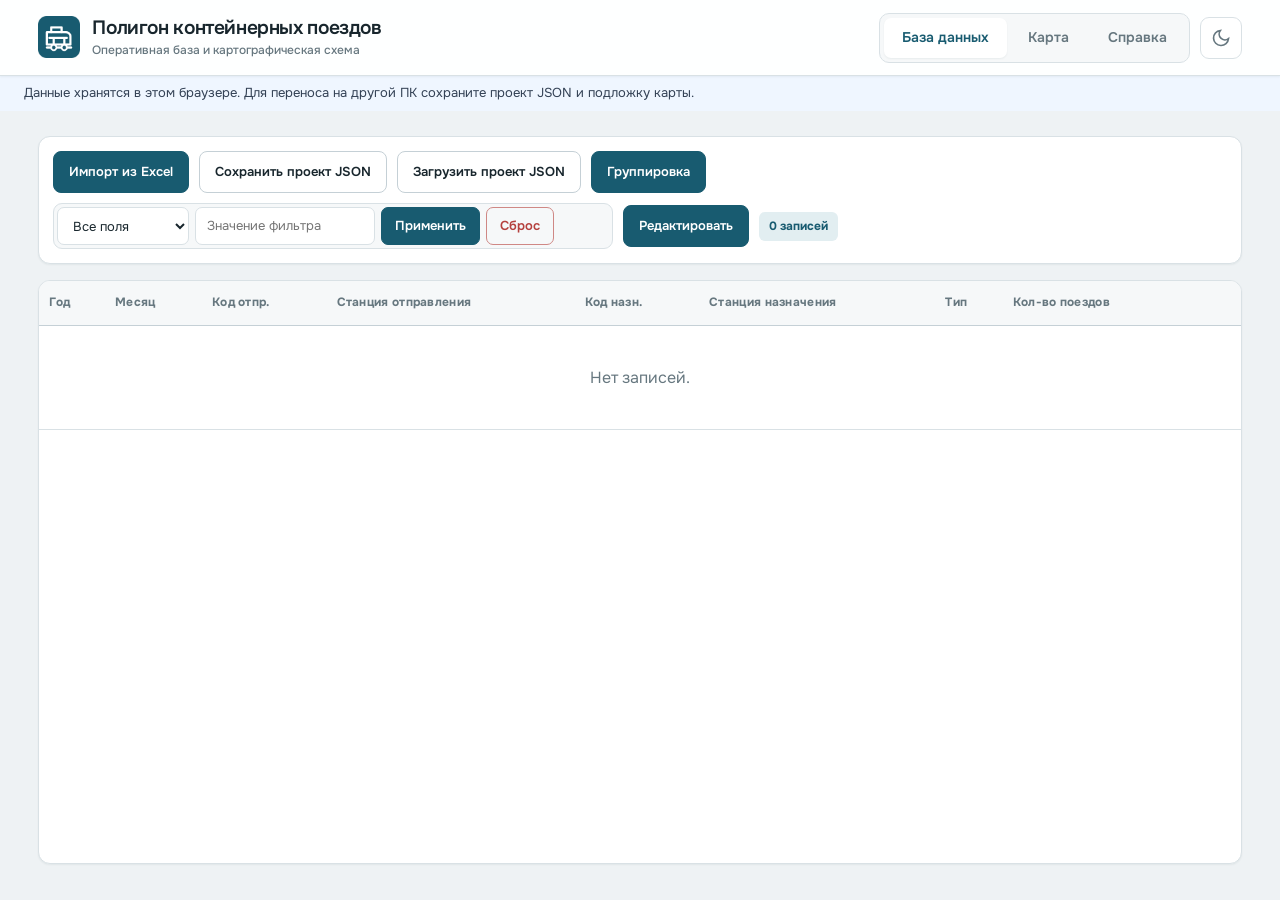
==== app.html @ db7829df "Publish web app with monthly breakdown and direct Canvas PDF tables" ====
<!DOCTYPE html>
<html lang="ru">
<head>
    <meta charset="UTF-8">
    <meta name="viewport" content="width=device-width, initial-scale=1.0">
    <title>Полигон контейнерных поездов</title>

    <!-- Favicon из папки icons -->
    <link rel="icon" type="image/png" sizes="128x128" href="icons/icon128.png">
    <link rel="icon" type="image/png" sizes="48x48" href="icons/icon48.png">
    <link rel="icon" type="image/png" sizes="16x16" href="icons/icon16.png">

    <!-- Шрифты Google -->
    <link rel="preconnect" href="https://fonts.googleapis.com">
    <link rel="preconnect" href="https://fonts.gstatic.com" crossorigin>
    <link href="https://fonts.googleapis.com/css2?family=Onest:wght@400;500;600;700&display=swap" rel="stylesheet">

    <!-- Внешние CSS -->
    <link rel="stylesheet" href="style.css">

    <!-- Локальные библиотеки -->
    <script src="libs/xlsx.full.min.js"></script>

    <script src="libs/jspdf.umd.min.js"></script>
</head>
<body>
<div class="header">
    <div class="brand">
        <img class="brand-mark" src="icons/icon128.png" alt="Логотип полигона контейнерных поездов">
        <div class="brand-copy">
            <h1>Полигон контейнерных поездов</h1>
            <span class="brand-subtitle">Оперативная база и картографическая схема</span>
        </div>
    </div>
    <div class="header-actions">
        <div class="tabs" role="tablist" aria-label="Разделы приложения">
            <button class="active" data-tab="db" role="tab">База данных</button>
            <button data-tab="map" role="tab">Карта</button>
            <button data-tab="help" role="tab">Справка</button>
        </div>
        <button class="theme-toggle" id="themeToggle" aria-label="Включить тёмную тему" title="Сменить тему">
            <svg class="theme-icon" width="20" height="20" viewBox="0 0 24 24" fill="none" stroke="currentColor" stroke-width="2" stroke-linecap="round">
                <path d="M21 12.8A9 9 0 1 1 11.2 3 7 7 0 0 0 21 12.8Z"/>
            </svg>
        </button>
    </div>
</div>
<div class="local-notice">Данные хранятся в этом браузере. Для переноса на другой ПК сохраните проект JSON и подложку карты.</div>
<div class="content">
    <div id="tab-db" class="tab-page active">
        <div class="db-toolbar">
            <button class="primary" id="importBtn">Импорт из Excel</button>
            <button id="saveJsonBtn">Сохранить проект JSON</button>
            <button id="loadJsonBtn">Загрузить проект JSON</button>
            <button id="groupToggleBtn" class="primary">Группировка</button>
            <span style="flex:1;"></span>
            <div class="filter-area">
                <select id="filterColumn">
                    <option value="all">Все поля</option>
                    <option value="year">Год</option>
                    <option value="month">Месяц</option>
                    <option value="codeFrom">Код отпр.</option>
                    <option value="stationFrom">Станция отпр.</option>
                    <option value="codeTo">Код назн.</option>
                    <option value="stationTo">Станция назн.</option>
                    <option value="type">Тип</option>
                    <option value="count">Кол-во</option>
                </select>
                <input type="text" id="filterValue" placeholder="Значение фильтра">
                <button class="filter-btn" id="applyFilterBtn">Применить</button>
                <button class="filter-btn" id="clearFilterBtn" style="background:#e53e3e;">Сброс</button>
            </div>
            <button id="editBtn" class="primary">Редактировать</button>
            <button id="saveEditBtn" class="success" style="display:none;">Сохранить</button>
            <button id="cancelEditBtn" class="danger" style="display:none;">Отменить</button>
            <span id="rowCount" style="color:#4a5568; font-weight:500; white-space:nowrap;">0 записей</span>
        </div>
        <div class="table-wrap">
            <table>
                <thead id="dbHeader">
                    <tr><th>Год</th><th>Месяц</th><th>Код отпр.</th><th>Станция отправления</th>
                    <th>Код назн.</th><th>Станция назначения</th><th>Тип</th><th>Кол-во поездов</th>
                    <th style="width:50px;" aria-label="Удаление"></th></tr>
                </thead>
                <tbody id="dbBody"></tbody>
            </table>
        </div>
    </div>
    <div id="tab-map" class="tab-page">
        <div class="map-toolbar">
            <button class="primary" id="generateTablesBtn">Сформировать таблицы</button>
            <button id="loadMapBtn">Выбрать подложку</button>
            <input type="file" id="mapFileInput" accept="image/*,.bmp" hidden>
            <span class="map-source-status" id="mapSourceStatus" title="Подложка карты">Подложка не загружена</span>
            <button id="refreshMapBtn">Обновить информацию</button>
            <button id="exportPdfBtn">Сохранить PDF</button>
            <button id="exportMapStateBtn">Сохранить проект JSON</button>
            <button id="importMapStateBtn">Загрузить проект JSON</button>
            <input type="file" id="importMapStateInput" accept=".json" hidden>
            <div class="period-group">
                <label style="font-weight:500;">Период:</label>
                <select id="periodType">
                    <option value="month">Конкретный месяц</option>
                    <option value="range">Диапазон месяцев</option>
                </select>
                <input type="number" id="periodYearFrom" value="2026" min="2000" max="2100">
                <select id="periodMonthFrom">
                    <option value="1">Янв</option><option value="2">Фев</option><option value="3">Мар</option>
                    <option value="4">Апр</option><option value="5">Май</option><option value="6">Июн</option>
                    <option value="7">Июл</option><option value="8">Авг</option><option value="9">Сен</option>
                    <option value="10">Окт</option><option value="11">Ноя</option><option value="12">Дек</option>
                </select>
                <span id="rangeSeparator" style="display:none;">—</span>
                <input type="number" id="periodYearTo" value="2026" min="2000" max="2100" style="display:none;">
                <select id="periodMonthTo" style="display:none;">
                    <option value="1">Янв</option><option value="2">Фев</option><option value="3">Мар</option>
                    <option value="4">Апр</option><option value="5">Май</option><option value="6">Июн</option>
                    <option value="7">Июл</option><option value="8">Авг</option><option value="9">Сен</option>
                    <option value="10">Окт</option><option value="11">Ноя</option><option value="12">Дек</option>
                </select>
            </div>
            <div class="scale-group">
                <label for="mapZoomRange">Масштаб карты</label>
                <input type="range" id="mapZoomRange" min="25" max="500" step="5" value="100">
                <span id="mapZoomPercent">100%</span>
            </div>
        </div>
        <div class="map-container" id="mapContainer">
            <svg id="mapSvg" viewBox="0 0 1400 1000" preserveAspectRatio="xMidYMid meet">
                <g id="mapGroup">
                    <image id="bgImage" width="1400" height="1000" />
                </g>
            </svg>
            <svg class="connector-layer" id="connectorLayer" aria-hidden="true"></svg>
            <div class="map-tables-container" id="mapTablesContainer"></div>
            <img hidden class="map-legend-image" id="mapLegendImage" src="legend.png"
                 alt="Условные обозначения карты" draggable="false">
            <div class="placement-hint" id="placementHint"></div>
            <div class="map-controls">
                <button id="mapZoomIn">＋</button>
                <button id="mapZoomOut">−</button>
                <button id="mapReset">⟲</button>
            </div>
            <div class="zoom-info" id="mapZoomInfo">Масштаб: 100%</div>
        </div>
    </div>
    <div id="tab-help" class="tab-page">
        <div class="help-page">
            <section class="help-hero">
                <h2>Справка по работе с приложением</h2>
                <p>Приложение хранит помесячные данные по участкам, рассчитывает среднесуточные размеры движения, размещает мини-таблицы на картографической подложке и экспортирует готовую схему в PDF.</p>
            </section>

            <div class="help-grid">
                <section class="help-card">
                    <h3>Быстрый порядок работы</h3>
                    <ol>
                        <li>На вкладке <strong>База данных</strong> нажмите <strong>Импорт из Excel</strong> и выберите файл.</li>
                        <li>Укажите год и месяц, к которым относятся все строки импортируемого файла.</li>
                        <li>Проверьте записи, при необходимости используйте фильтр или кнопку <strong>Редактировать</strong>.</li>
                        <li>Перейдите на вкладку <strong>Карта</strong> и нажмите <strong>Выбрать подложку</strong>.</li>
                        <li>Задайте месяц или диапазон месяцев и нажмите <strong>Сформировать таблицы</strong>.</li>
                        <li>Выберите участки и режим: полный список из 6 типов или сокращённую группировку.</li>
                        <li>Разместите точки и таблицы, затем нажмите <strong>Сохранить PDF</strong>.</li>
                    </ol>
                </section>

                <section class="help-card">
                    <h3>Что делают кнопки базы данных</h3>
                    <ul>
                        <li><strong>Импорт из Excel</strong>: добавляет строки из первого листа файла к уже имеющейся базе.</li>
                        <li><strong>Сохранить проект JSON</strong>: сохраняет базу, период, выбранные участки, номера и координаты выносок.</li>
                        <li><strong>Загрузить проект JSON</strong>: восстанавливает ранее сохранённый проект.</li>
                        <li><strong>Группировка</strong>: объединяет записи по месяцам для компактного просмотра.</li>
                        <li><strong>Редактировать</strong>: разрешает менять значения и удалять строки. Завершите работу кнопкой <strong>Сохранить</strong>.</li>
                        <li><strong>Фильтр</strong>: ищет по всем полям или по выбранной колонке. Enter также запускает поиск.</li>
                    </ul>
                    <p class="help-note">Импорт Excel добавляет данные, а не заменяет существующие. Перед повторной загрузкой того же месяца проверьте, нет ли дублей.</p>
                </section>

                <section class="help-card wide">
                    <h3>Форма таблицы Excel</h3>
                    <p>Данные читаются только с первого листа. Используются первые шесть колонок строго в порядке A–F. Заголовок разрешён и будет пропущен, если в первой строке встречаются слова «код» и «станция».</p>
                    <div class="help-table-wrap">
                        <table class="help-table">
                            <thead>
                                <tr>
                                    <th>A: Код отправления</th>
                                    <th>B: Станция отправления</th>
                                    <th>C: Код назначения</th>
                                    <th>D: Станция назначения</th>
                                    <th>E: Тип</th>
                                    <th>F: Количество</th>
                                </tr>
                            </thead>
                            <tbody>
                                <tr>
                                    <td><code>001</code></td>
                                    <td>Москва</td>
                                    <td><code>002</code></td>
                                    <td>Санкт-Петербург</td>
                                    <td>1</td>
                                    <td>25</td>
                                </tr>
                                <tr>
                                    <td><code>002</code></td>
                                    <td>Санкт-Петербург</td>
                                    <td><code>001</code></td>
                                    <td>Москва</td>
                                    <td>2</td>
                                    <td>18</td>
                                </tr>
                            </tbody>
                        </table>
                    </div>
                    <h4>Требования к значениям</h4>
                    <ul>
                        <li>Коды и названия четырёх первых колонок обязательны. Строки без этих значений пропускаются.</li>
                        <li>Коды лучше заранее задать в Excel как текст, чтобы сохранить ведущие нули, например <code>001</code>.</li>
                        <li>Тип должен быть целым числом от 1 до 6. Пустое или неверное значение будет принято как тип 1.</li>
                        <li>Количество должно быть целым числом. Пустое или неверное значение будет принято как 0.</li>
                        <li>Год и месяц в Excel не требуются: они задаются в отдельном окне после выбора файла и применяются ко всем импортируемым строкам.</li>
                    </ul>
                </section>

                <section class="help-card">
                    <h3>Размещение объектов на карте</h3>
                    <ul>
                        <li><strong>Обычная выноска</strong>: создаётся небольшая точка без номера, таблица без названия и пунктирная линия между ними.</li>
                        <li><strong>Удалённая выноска</strong>: точка и мини-таблица содержат только одинаковый номер. После создания точки щёлкните в месте таблицы и выберите нужный участок из списка.</li>
                        <li>Точку и таблицу можно перетаскивать мышью. Колесо мыши и кнопки справа изменяют масштаб.</li>
                        <li><strong>Обновить информацию</strong> пересчитывает таблицы после изменения периода или базы.</li>
                    </ul>
                    <p class="help-note">При экспорте таблицы автоматически раздвигаются, если их прямоугольники пересекаются. Координаты сохранённого проекта при этом не меняются.</p>
                </section>

                <section class="help-card">
                    <h3>Подложка, легенда и PDF</h3>
                    <ul>
                        <li>Подложка выбирается отдельно как графический файл. Она не включается в JSON проекта.</li>
                        <li>Файл условных обозначений должен называться <code>legend.png</code> и лежать в одной папке с <code>app.html</code>.</li>
                        <li>Если легенда отсутствует или повреждена, PDF сформируется без неё.</li>
                        <li>Во время экспорта показывается заставка с ориентировочным временем и счётчиком ожидания.</li>
                        <li>Скорость зависит от размеров подложки, числа мини-таблиц и мощности компьютера. Не закрывайте страницу до начала скачивания.</li>
                    </ul>
                </section>

                <section class="help-card wide">
                    <h3>Рекомендуемое сохранение проекта</h3>
                    <p>После размещения выносок сохраните проект JSON. Для полного восстановления рабочего места храните рядом <code>app.html</code>, JSON проекта и выбранную картографическую подложку. JSON содержит данные и координаты, но не содержит изображение подложки.</p>
                </section>
            </div>
        </div>
    </div>
</div>

<div class="export-overlay" id="exportOverlay" role="dialog" aria-modal="true" aria-labelledby="exportOverlayTitle" aria-describedby="exportOverlayDescription">
    <div class="export-progress-card">
        <div class="export-spinner" aria-hidden="true"></div>
        <h2 id="exportOverlayTitle">Формируется карта в PDF</h2>
        <p id="exportOverlayDescription">Подготавливаем подложку, разводим мини-таблицы и собираем итоговый файл. Не закрывайте страницу.</p>
        <div class="export-time">
            <span id="exportEstimate">Подготовка…</span>
            <span id="exportElapsed" aria-live="polite">Прошло: 0 сек.</span>
        </div>
    </div>
</div>
<!-- Модалки -->
<div class="modal-overlay" id="periodModal">
    <div class="modal">
        <h2>Укажите период</h2>
        <label>Год</label>
        <input type="number" id="modalYear" value="2026" min="2000" max="2100">
        <label>Месяц</label>
        <select id="modalMonth">
            <option value="1">Январь</option><option value="2">Февраль</option><option value="3">Март</option>
            <option value="4">Апрель</option><option value="5">Май</option><option value="6">Июнь</option>
            <option value="7">Июль</option><option value="8">Август</option><option value="9">Сентябрь</option>
            <option value="10">Октябрь</option><option value="11">Ноябрь</option><option value="12">Декабрь</option>
        </select>
        <div class="modal-actions">
            <button class="cancel" id="modalCancel">Отмена</button>
            <button class="confirm" id="modalConfirm">Импортировать</button>
        </div>
    </div>
</div>
<div class="modal-overlay" id="selectSegmentsModal">
    <div class="modal">
        <h2>Выберите перегоны для отображения</h2>
        <div class="search-box">
            <input type="text" id="segmentSearch" placeholder="Поиск по названию" autofocus>
        </div>
        <div class="modal-body" id="segmentsList"></div>
        <div class="select-all">
            <label><input type="checkbox" id="selectAllSegments" checked> Выбрать все</label>
        </div>
        <div class="modal-actions">
            <button class="cancel" id="segmentsCancel">Отмена</button>
            <button class="confirm" id="segmentsConfirm">Сформировать</button>
        </div>
    </div>
</div>
<div class="modal-overlay" id="placeTableModal">
    <div class="modal" style="max-width:400px;">
        <h2>Выберите точку для размещения таблицы</h2>
        <div class="modal-body" id="placeTableList"></div>
        <div class="modal-actions">
            <button class="cancel" id="placeTableCancel">Отмена</button>
            <button class="confirm" id="placeTableConfirm">Разместить</button>
        </div>
    </div>
</div>
<div class="modal-overlay" id="placeModeModal">
    <div class="modal" style="max-width:400px;">
        <h2>Размещение выноски</h2>
        <p style="margin-bottom:16px;">Выберите способ размещения для участка <span id="placeModeTitle" style="font-weight:bold;"></span></p>
        <div class="modal-actions" style="justify-content:center; gap:16px; border-top:none; padding-top:0;">
            <!-- Кнопки создаются динамически -->
        </div>
    </div>
</div>
<script src="app.js"></script>
</body>
</html>
---- style.css ----
/* ============================================
   ПОЛИГОН КОНТЕЙНЕРНЫХ ПОЕЗДОВ — СТИЛИ
   ============================================ */
* { margin:0; padding:0; box-sizing:border-box; }
body {
    font-family: 'Segoe UI', system-ui, -apple-system, sans-serif;
    background: #f0f4f8;
    color: #1e2a3a;
    height: 100vh;
    display: flex;
    flex-direction: column;
}
.header {
    background: #ffffff;
    padding: 16px 30px;
    box-shadow: 0 2px 8px rgba(0,0,0,0.08);
    display: flex;
    align-items: center;
    justify-content: space-between;
    flex-wrap: wrap;
    gap: 12px;
    border-bottom: 2px solid #e2e8f0;
    z-index: 10;
}
.header h1 { font-size: 22px; font-weight: 600; color: #2b6cb0; }
.header .tabs {
    display: flex; gap: 4px;
    background: #edf2f7; padding: 4px; border-radius: 30px;
}
.header .tabs button {
    border: none; background: transparent;
    padding: 8px 24px; border-radius: 30px;
    font-size: 15px; font-weight: 500; cursor: pointer;
    transition: all 0.2s; color: #4a5568;
}
.header .tabs button.active {
    background: #ffffff;
    box-shadow: 0 2px 8px rgba(0,0,0,0.06);
    color: #2b6cb0;
}
.header .tabs button:hover { background: rgba(255,255,255,0.6); }
.content {
    flex: 1; min-height: 0; overflow: hidden;
    padding: 20px 30px;
    display: flex; flex-direction: column;
}
.tab-page { display: none; flex: 1; min-height: 0; flex-direction: column; }
.tab-page.active { display: flex; }

#tab-help {
    overflow-x: hidden; overflow-y: auto;
    padding-right: 8px; scrollbar-gutter: stable;
    overscroll-behavior: contain;
}
#tab-help::-webkit-scrollbar { width: 10px; }
#tab-help::-webkit-scrollbar-track {
    border-radius: 10px;
    background: rgba(100, 116, 139, 0.10);
}
#tab-help::-webkit-scrollbar-thumb {
    border: 2px solid transparent; border-radius: 10px;
    background: rgba(24, 91, 112, 0.48);
    background-clip: padding-box;
}
#tab-help::-webkit-scrollbar-thumb:hover {
    background: rgba(24, 91, 112, 0.72);
    background-clip: padding-box;
}

.db-toolbar {
    display: flex; flex-wrap: wrap; gap: 12px;
    align-items: center; margin-bottom: 16px;
}
.db-toolbar button {
    background: #ffffff; border: 1px solid #cbd5e0;
    padding: 8px 18px; border-radius: 30px;
    font-size: 14px; font-weight: 500; cursor: pointer;
    transition: all 0.2s; color: #2d3748;
}
.db-toolbar button:hover { background: #edf2f7; }
.db-toolbar button.primary {
    background: #2b6cb0; border-color: #2b6cb0; color: #fff;
}
.db-toolbar button.primary:hover { background: #1a4f7a; }
.db-toolbar button.success {
    background: #38a169; border-color: #38a169; color: #fff;
}
.db-toolbar button.success:hover { background: #2f855a; }
.db-toolbar button.danger {
    background: #e53e3e; border-color: #e53e3e; color: #fff;
}
.db-toolbar button.danger:hover { background: #c53030; }
.db-toolbar button:disabled { opacity: 0.5; cursor: not-allowed; }
.db-toolbar .filter-area {
    display: flex; flex-wrap: wrap; gap: 8px;
    align-items: center; flex: 1;
}
.db-toolbar .filter-area select,
.db-toolbar .filter-area input {
    padding: 6px 12px; border: 1px solid #e2e8f0;
    border-radius: 30px; font-size: 14px;
    background: #fff; outline: none;
}
.db-toolbar .filter-area select:focus,
.db-toolbar .filter-area input:focus { border-color: #2b6cb0; }
.db-toolbar .filter-area .filter-btn {
    background: #2b6cb0; color: #fff; border: none;
    padding: 6px 16px; border-radius: 30px;
    cursor: pointer; font-weight: 500;
}
.db-toolbar .filter-area .filter-btn:hover { background: #1a4f7a; }
.table-wrap {
    flex: 1; overflow: auto;
    background: #ffffff; border-radius: 16px;
    box-shadow: 0 2px 12px rgba(0,0,0,0.04);
    padding: 0; max-height: 70vh; position: relative;
}
.table-wrap table {
    width: 100%; border-collapse: collapse;
    font-size: 14px; min-width: 900px;
}
th {
    background: #f7fafc; color: #2d3748; font-weight: 600;
    padding: 12px 10px; border-bottom: 2px solid #e2e8f0;
    text-align: left; position: sticky; top: 0;
    z-index: 2; white-space: nowrap;
}
td {
    padding: 10px 10px; border-bottom: 1px solid #edf2f7;
    vertical-align: middle;
}
td .text-cell { display: block; padding: 4px 0; color: #2d3748; }
td input, td select {
    width: 100%; padding: 6px 8px;
    border: 1px solid #e2e8f0; border-radius: 8px;
    font-size: 13px; background: #fafbfc;
    transition: border 0.2s;
}
td input:focus, td select:focus {
    border-color: #2b6cb0; outline: none; background: #fff;
}
td input:disabled, td select:disabled {
    background: #f7fafc; color: #4a5568; border-color: #e2e8f0;
}
.delete-btn {
    background: none; border: none; color: #e53e3e;
    font-size: 18px; cursor: pointer;
    padding: 4px 8px; border-radius: 6px;
    transition: background 0.2s;
}
.delete-btn:hover { background: #fff5f5; }
.delete-btn:disabled { opacity: 0.3; cursor: not-allowed; }
.empty-msg { text-align: center; padding: 40px 0; color: #a0aec0; font-size: 16px; }
.month-header { cursor: pointer; background: #f7fafc; font-weight: 600; }
.month-header:hover { background: #edf2f7; }
.month-detail { display: table-row; }
.month-detail.hidden { display: none; }
.month-toggle::before {
    content: "▶"; display: inline-block;
    margin-right: 8px; transition: transform 0.2s;
}
.month-toggle.open::before { transform: rotate(90deg); }

.map-toolbar {
    display: flex; flex-wrap: wrap; gap: 12px;
    align-items: center; margin-bottom: 16px;
}
.map-toolbar button {
    background: #ffffff; border: 1px solid #cbd5e0;
    padding: 8px 18px; border-radius: 30px;
    font-size: 14px; font-weight: 500; cursor: pointer;
    transition: all 0.2s; color: #2d3748;
}
.map-toolbar button:hover { background: #edf2f7; }
.map-toolbar button.primary {
    background: #2b6cb0; border-color: #2b6cb0; color: #fff;
}
.map-toolbar button.primary:hover { background: #1a4f7a; }
.map-toolbar .period-group {
    display: flex; align-items: center; gap: 8px; flex-wrap: wrap;
}
.map-toolbar .period-group select,
.map-toolbar .period-group input {
    min-width: 94px; padding: 9px 14px;
    border: 1px solid #e2e8f0; border-radius: 10px;
    font-size: 14px; background: #fff; outline: none;
}
.map-toolbar .period-group select { min-width: 116px; }
.map-toolbar .period-group #periodType { min-width: 190px; }
.map-toolbar .scale-group {
    display: flex; align-items: center; gap: 8px;
    padding: 7px 12px; border: 1px solid #d7e0e8;
    border-radius: 10px; background: #fff;
    font-size: 13px; font-weight: 600; color: #2d3748;
}
.map-toolbar .scale-group input { width: 150px; accent-color: #2b6cb0; }
.map-toolbar .period-group select:focus,
.map-toolbar .period-group input:focus { border-color: #2b6cb0; }
.map-source-status {
    max-width: 260px; overflow: hidden;
    text-overflow: ellipsis; white-space: nowrap;
    color: #4a5568; font-size: 13px;
}
td .text-cell { color: var(--ui-text); }
.map-container {
    flex: 1; min-height: 0; background: #e2e8f0;
    border-radius: 16px; overflow: hidden;
    position: relative; cursor: grab;
}
.map-container:active { cursor: grabbing; }
.map-container.placing { cursor: crosshair; }
.map-container svg {
    width: 100%; height: 100%;
    display: block; background: #e2e8f0;
}
.map-tables-container {
    position: absolute; top: 0; left: 0;
    width: 100%; height: 100%;
    pointer-events: none; z-index: 50;
}
.connector-layer {
    position: absolute; inset: 0;
    width: 100%; height: 100%; z-index: 40;
    pointer-events: none; overflow: visible;
    background: transparent !important;
}
.connector-line {
    stroke: #e53e3e; stroke-width: 2;
    stroke-dasharray: 7 5;
    vector-effect: non-scaling-stroke;
}
.map-anchor {
    position: absolute; width: 20px; height: 20px;
    padding: 0; border: 2px solid #fff; border-radius: 50%;
    background: #e53e3e;
    box-shadow: 0 2px 8px rgba(0,0,0,0.28);
    transform: translate(-50%, -50%);
    pointer-events: auto; cursor: move; z-index: 60;
    display: flex; align-items: center; justify-content: center;
    font-size: 11px; font-weight: bold; color: #fff;
    text-shadow: 0 1px 2px rgba(0,0,0,0.5);
}
.map-anchor.remote-anchor {
    width: 30px; height: 30px;
    border-width: 3px; font-size: 9px;
}
.map-anchor:hover {
    background: #c53030;
    transform: translate(-50%, -50%) scale(1.15);
}
.placement-hint {
    position: absolute; top: 16px; left: 50%;
    transform: translateX(-50%);
    z-index: 90; display: none;
    align-items: center; gap: 10px;
    max-width: calc(100% - 32px);
    padding: 10px 14px; border-radius: 10px;
    background: rgba(26, 79, 122, 0.94); color: #fff;
    box-shadow: 0 8px 24px rgba(0,0,0,0.2);
    font-size: 13px; font-weight: 600;
    pointer-events: none;
}
.placement-hint.active { display: flex; }
.map-table-widget {
    position: absolute; pointer-events: auto;
    background: #ffffff; border-radius: 12px;
    border: 1px solid #d0d7de;
    box-shadow: 0 6px 24px rgba(0,0,0,0.12);
    padding: 12px 14px 14px 14px;
    color: #1e2a3a; font-size: 12px;
    min-width: 280px; cursor: grab;
    user-select: none;
    transition: box-shadow 0.2s, transform 0.15s;
    transform-origin: 50% 100%;
    transform: translate(-50%, -100%) scale(var(--widget-scale, 1));
}
.map-table-widget:hover {
    box-shadow: 0 12px 40px rgba(0,0,0,0.18);
    transform: translate(-50%, calc(-100% - 2px)) scale(var(--widget-scale, 1));
}
.widget-section-tooltip {
    position: absolute; left: 50%;
    bottom: calc(100% + 12px);
    z-index: 20; width: max-content; max-width: 420px;
    padding: 9px 12px;
    border: 1px solid var(--ui-border, #d9e1e5);
    border-radius: 7px;
    background: var(--ui-surface, #fff);
    color: var(--ui-text, #18262d);
    box-shadow: var(--ui-shadow-md, 0 8px 24px rgba(21,43,52,.12));
    font-size: 13px; font-weight: 600;
    line-height: 1.35; text-align: center;
    white-space: normal; pointer-events: none;
    opacity: 0; visibility: hidden;
    transform: translateX(-50%) scale(var(--tooltip-scale, 1));
    transform-origin: center bottom;
    transition: opacity 140ms ease, visibility 140ms ease;
}
.widget-section-tooltip::after {
    content: ""; position: absolute;
    left: 50%; top: 100%;
    width: 9px; height: 9px;
    border-right: 1px solid var(--ui-border, #d9e1e5);
    border-bottom: 1px solid var(--ui-border, #d9e1e5);
    background: var(--ui-surface, #fff);
    transform: translate(-50%, -5px) rotate(45deg);
}
.map-table-widget:hover .widget-section-tooltip {
    opacity: 1; visibility: visible;
}
.map-table-widget .widget-title {
    font-weight: 700; font-size: 13px;
    color: #1a4f7a; text-align: center;
    padding-bottom: 6px;
    border-bottom: 2px solid #d0d7de;
    margin-bottom: 8px; cursor: grab;
}
.map-table-widget .close-btn {
    position: absolute; top: 6px; right: 8px;
    background: none; border: none;
    color: #e53e3e; font-size: 20px;
    cursor: pointer; padding: 0 4px;
    line-height: 1; z-index: 10;
}
.map-table-widget .close-btn:hover { color: #c53030; }
.map-table-widget table {
    width: 100%; border-collapse: collapse;
    font-size: 12px; margin-top: 6px;
}
.map-table-widget td {
    padding: 4px 6px; text-align: center;
    border-bottom: 1px solid #e8ecf0;
}
.map-table-widget .label-cell {
    text-align: left; color: #2d3748; font-weight: 500;
}
.map-table-widget .even-cell { color: #2b6cb0; font-weight: 500; }
.map-table-widget .odd-cell { color: #c05621; font-weight: 500; }
.map-table-widget .total-row {
    border-top: 2px solid #d0d7de; font-weight: 700;
}
.map-table-widget .total-row td {
    padding-top: 6px; font-size: 13px;
}
.map-table-widget .header-row td {
    font-weight: 600; color: #1e2a3a;
    border-bottom: 1px solid #d0d7de;
    padding-bottom: 6px;
}
.map-controls {
    position: absolute; bottom: 20px; right: 20px;
    display: flex; gap: 8px; z-index: 5;
}
.map-controls button {
    width: 44px; height: 44px;
    border: none; border-radius: 50%;
    background: rgba(255,255,255,0.85);
    backdrop-filter: blur(4px);
    box-shadow: 0 2px 12px rgba(0,0,0,0.15);
    font-size: 22px; font-weight: 300;
    cursor: pointer; transition: background 0.2s;
    display: flex; align-items: center; justify-content: center;
    color: #2d3748;
}
.map-controls button:hover { background: #fff; }
.zoom-info {
    position: absolute; bottom: 20px; left: 20px;
    background: rgba(255,255,255,0.85);
    backdrop-filter: blur(4px);
    padding: 6px 16px; border-radius: 30px;
    font-size: 14px;
    box-shadow: 0 2px 12px rgba(0,0,0,0.1);
    z-index: 5; color: #2d3748;
}
.modal-overlay {
    position: fixed; top:0; left:0;
    width:100%; height:100%;
    background: rgba(0,0,0,0.4);
    backdrop-filter: blur(4px);
    display: none; justify-content: center; align-items: center;
    z-index: 1000;
}
.modal-overlay.active { display: flex; }
.modal {
    background: #fff; padding: 30px 40px;
    border-radius: 24px; max-width: 640px;
    width: 92%; max-height: 85vh;
    box-shadow: 0 20px 60px rgba(0,0,0,0.3);
    display: flex; flex-direction: column;
}
.modal h2 { font-size: 20px; margin-bottom: 16px; color: #2b6cb0; }
.modal .search-box { margin-bottom: 16px; display: flex; gap: 10px; }
.modal .search-box input {
    flex: 1; padding: 10px 14px;
    border: 1px solid #e2e8f0; border-radius: 30px;
    font-size: 14px; outline: none;
    transition: border 0.2s;
}
.modal .search-box input:focus { border-color: #2b6cb0; }
.modal .search-box input::placeholder { color: #a0aec0; }
.modal .modal-body {
    flex: 1; overflow-y: auto;
    margin-bottom: 16px; padding-right: 4px;
}
.modal .modal-body label {
    display: block; padding: 6px 0;
    border-bottom: 1px solid #edf2f7;
    cursor: pointer; font-size: 14px;
    transition: background 0.15s;
}
.modal .modal-body label:hover { background: #f7fafc; }
.modal .modal-body label input[type="checkbox"],
.modal .modal-body label input[type="radio"] {
    margin-right: 12px; transform: scale(1.2);
}
.modal .modal-actions {
    display: flex; gap: 12px;
    justify-content: flex-end;
    border-top: 1px solid #edf2f7;
    padding-top: 16px;
}
.modal .modal-actions button {
    padding: 10px 28px; border: none;
    border-radius: 30px; font-size: 15px;
    font-weight: 500; cursor: pointer;
    transition: background 0.2s;
}
.modal .modal-actions .cancel { background: #edf2f7; color: #4a5568; }
.modal .modal-actions .cancel:hover { background: #e2e8f0; }
.modal .modal-actions .confirm { background: #2b6cb0; color: #fff; }
.modal .modal-actions .confirm:hover { background: #1a4f7a; }
.modal .select-all {
    margin-bottom: 12px;
    display: flex; align-items: center; gap: 8px;
}
#periodModal .modal { max-width: 420px; }
.group-table { width: 100%; border-collapse: collapse; font-size: 14px; }
.group-table th {
    background: #f7fafc; padding: 8px 12px;
    border-bottom: 2px solid #e2e8f0;
    text-align: left; position: sticky;
    top: 0; z-index: 2;
}
.group-table td {
    padding: 6px 12px;
    border-bottom: 1px solid #edf2f7;
}
.group-table .total-row td {
    font-weight: 700; border-top: 2px solid #d0d7de;
}

/* ===== ВКЛАДКА СПРАВКИ ===== */
.help-page {
    max-width: 1180px;
    margin: 0 auto;
    padding-bottom: 36px;
    overflow-y: auto;
    flex: 1;
    min-height: 0;
    padding-right: 8px;
}
.help-hero {
    margin-bottom: 18px;
    padding: 26px 28px;
    border: 1px solid var(--ui-border, #d9e1e5);
    border-radius: 14px;
    background: var(--ui-surface, #fff);
    box-shadow: var(--ui-shadow-sm, 0 1px 2px rgba(21,43,52,.06));
}
.help-hero h2 {
    margin: 0 0 8px;
    color: var(--ui-text, #18262d);
    font-size: 24px;
}
.help-hero p {
    max-width: 820px; margin: 0;
    color: var(--ui-muted, #66777f);
    font-size: 15px; line-height: 1.65;
}
.help-grid {
    display: grid;
    grid-template-columns: repeat(2, minmax(0, 1fr));
    gap: 16px;
}
.help-card {
    padding: 22px;
    border: 1px solid var(--ui-border, #d9e1e5);
    border-radius: 12px;
    background: var(--ui-surface, #fff);
    box-shadow: var(--ui-shadow-sm, 0 1px 2px rgba(21,43,52,.06));
}
.help-card.wide { grid-column: 1 / -1; }
.help-card h3 {
    margin: 0 0 12px;
    color: var(--ui-primary, #185b70);
    font-size: 17px;
}
.help-card h4 {
    margin: 18px 0 8px;
    color: var(--ui-text, #18262d);
    font-size: 14px;
}
.help-card p,
.help-card li {
    color: var(--ui-text, #18262d);
    font-size: 14px; line-height: 1.6;
}
.help-card ol,
.help-card ul { margin: 0; padding-left: 22px; }
.help-card li + li { margin-top: 7px; }
.help-note {
    margin-top: 14px;
    padding: 11px 13px;
    border-radius: 8px;
    background: var(--ui-primary-soft, #e2eef1);
    color: var(--ui-primary, #185b70) !important;
    font-weight: 600;
}
.help-table-wrap {
    margin-top: 12px;
    overflow-x: auto;
    border: 1px solid var(--ui-border, #d9e1e5);
    border-radius: 9px;
}
.help-table {
    min-width: 760px; margin: 0;
    background: var(--ui-surface, #fff);
}
.help-table th,
.help-table td {
    padding: 10px 11px;
    text-align: left; white-space: nowrap;
}
.help-table code,
.help-card code {
    padding: 2px 5px; border-radius: 4px;
    background: var(--ui-surface-soft, #f6f8f9);
    color: var(--ui-primary, #185b70);
    font-family: "SFMono-Regular", Consolas, monospace;
    font-size: 12px;
}

/* ===== ЭКСПОРТ PDF ===== */
.export-overlay {
    position: fixed; inset: 0; z-index: 2200;
    display: none; align-items: center; justify-content: center;
    padding: 20px;
    background:
        linear-gradient(rgba(13, 29, 36, .74), rgba(13, 29, 36, .74)),
        radial-gradient(circle at 50% 38%, rgba(44, 127, 153, .34), transparent 42%);
    backdrop-filter: blur(8px);
}
.export-overlay.active { display: flex; }
.export-progress-card {
    width: min(440px, 100%);
    padding: 30px;
    border: 1px solid rgba(255,255,255,.22);
    border-radius: 16px;
    background: var(--ui-surface, #fff);
    color: var(--ui-text, #18262d);
    text-align: center;
    box-shadow: 0 24px 70px rgba(0,0,0,.32);
}
.export-spinner {
    width: 52px; height: 52px;
    margin: 0 auto 18px;
    border: 5px solid var(--ui-primary-soft, #e2eef1);
    border-top-color: var(--ui-primary, #185b70);
    border-radius: 50%;
    animation: export-spin .85s linear infinite;
}
.export-progress-card h2 { margin: 0 0 9px; font-size: 20px; }
.export-progress-card p {
    margin: 0; color: var(--ui-muted, #66777f);
    font-size: 14px; line-height: 1.55;
}
.export-time {
    display: flex; justify-content: center; gap: 18px;
    margin-top: 18px;
    color: var(--ui-primary, #185b70);
    font-size: 13px; font-weight: 700;
}
@keyframes export-spin { to { transform: rotate(360deg); } }

@media (max-width: 700px) {
    .header { padding: 12px 16px; flex-direction: column; align-items: stretch; gap: 8px; }
    .header h1 { font-size: 18px; }
    .header .tabs button { padding: 6px 16px; font-size: 13px; }
    .content { padding: 12px 16px; }
    .db-toolbar button { font-size: 13px; padding: 6px 14px; }
    .map-toolbar button { font-size: 13px; padding: 6px 14px; }
    td input, td select { font-size: 12px; }
    .db-toolbar .filter-area { flex-wrap: wrap; }
    .map-table-widget { min-width: 200px; padding: 8px 10px; font-size: 11px; }
    .map-table-widget .widget-title { font-size: 12px; }
    .map-source-status { max-width: 180px; }
    .map-toolbar .scale-group { width: 100%; }
    .map-toolbar .scale-group input { flex: 1; min-width: 0; }
    .help-grid { grid-template-columns: 1fr; }
    .help-card.wide { grid-column: auto; }
    .help-hero, .help-card { padding: 18px; }
}

/* ===== ВИЗУАЛЬНАЯ СИСТЕМА ===== */
:root,
[data-theme="light"] {
    --ui-bg: #eef2f4;
    --ui-surface: #ffffff;
    --ui-surface-soft: #f6f8f9;
    --ui-surface-raised: #fbfcfc;
    --ui-border: #d9e1e5;
    --ui-border-strong: #c5d0d6;
    --ui-text: #18262d;
    --ui-muted: #66777f;
    --ui-faint: #8b9aa1;
    --ui-primary: #185b70;
    --ui-primary-hover: #10485a;
    --ui-primary-soft: #e2eef1;
    --ui-accent: #c65d32;
    --ui-danger: #b5413e;
    --ui-danger-hover: #92322f;
    --ui-success: #35745b;
    --ui-focus: #2c7f99;
    --ui-focus-ring: rgba(44, 127, 153, .18);
    --ui-surface-glass: rgba(255, 255, 255, .94);
    --ui-surface-glass-soft: rgba(255, 255, 255, .92);
    --ui-primary-border: #79a6b3;
    --ui-danger-border: #cf8885;
    --ui-danger-soft: #f9eeee;
    --ui-accent-ring: rgba(198, 93, 50, .18);
    --ui-accent-border: rgba(198, 93, 50, .42);
    --ui-shadow-sm: 0 1px 2px rgba(21, 43, 52, 0.06);
    --ui-shadow-md: 0 8px 24px rgba(21, 43, 52, 0.08);
    --ui-shadow-lg: 0 24px 70px rgba(21, 43, 52, 0.18);
}
[data-theme="dark"] {
    --ui-bg: #121a1e;
    --ui-surface: #182329;
    --ui-surface-soft: #1d2a30;
    --ui-surface-raised: #223138;
    --ui-border: #31434c;
    --ui-border-strong: #435861;
    --ui-text: #e7eef1;
    --ui-muted: #a7b5bb;
    --ui-faint: #7f9199;
    --ui-primary: #66a9bd;
    --ui-primary-hover: #82bed0;
    --ui-primary-soft: #233b44;
    --ui-accent: #e18a61;
    --ui-danger: #dd7470;
    --ui-danger-hover: #ed8b87;
    --ui-success: #71ad91;
    --ui-focus: #7fc1d5;
    --ui-focus-ring: rgba(127, 193, 213, .20);
    --ui-surface-glass: rgba(24, 35, 41, .94);
    --ui-surface-glass-soft: rgba(24, 35, 41, .92);
    --ui-primary-border: #527989;
    --ui-danger-border: #9d5d5a;
    --ui-danger-soft: #36272a;
    --ui-accent-ring: rgba(225, 138, 97, .20);
    --ui-accent-border: rgba(225, 138, 97, .46);
    --ui-shadow-sm: 0 1px 2px rgba(0, 0, 0, 0.22);
    --ui-shadow-md: 0 10px 30px rgba(0, 0, 0, 0.24);
    --ui-shadow-lg: 0 26px 80px rgba(0, 0, 0, 0.42);
}
html {
    color-scheme: light;
    -webkit-font-smoothing: antialiased;
    text-rendering: optimizeLegibility;
}
html[data-theme="dark"] { color-scheme: dark; }
body {
    font-family: 'Onest', 'Segoe UI', sans-serif;
    background: var(--ui-bg);
    color: var(--ui-text);
    line-height: 1.45;
}
button, input, select { font: inherit; }
button, input, select, [role="button"] {
    transition: background-color 170ms ease, border-color 170ms ease, color 170ms ease, box-shadow 170ms ease, transform 170ms ease;
}
:focus-visible { outline: 3px solid var(--ui-focus-ring); outline-offset: 2px; }
.header {
    min-height: 76px;
    padding: 12px clamp(18px, 3vw, 42px);
    background: var(--ui-surface-glass);
    border-bottom: 1px solid var(--ui-border);
    box-shadow: var(--ui-shadow-sm);
    backdrop-filter: blur(16px);
    gap: 20px;
}
.brand { display: flex; align-items: center; gap: 12px; min-width: 260px; }
.brand-mark { width: 42px; height: 42px; flex: 0 0 42px; color: var(--ui-primary); }
.brand-copy { min-width: 0; }
.header h1 {
    color: var(--ui-text);
    font-size: clamp(17px, 1.5vw, 21px);
    line-height: 1.2; letter-spacing: -0.02em;
}
.brand-subtitle {
    display: block; margin-top: 3px;
    color: var(--ui-muted); font-size: 12px; font-weight: 500;
}
.header-actions { display: flex; align-items: center; gap: 10px; }
.header .tabs {
    gap: 3px; padding: 4px;
    background: var(--ui-surface-soft);
    border: 1px solid var(--ui-border);
    border-radius: 10px;
}
.header .tabs button {
    min-height: 40px; padding: 8px 18px;
    border-radius: 7px; color: var(--ui-muted);
    font-size: 14px; font-weight: 600;
}
.header .tabs button:hover {
    background: var(--ui-surface); color: var(--ui-text);
}
.header .tabs button.active {
    background: var(--ui-surface);
    color: var(--ui-primary);
    box-shadow: var(--ui-shadow-sm);
}
.theme-toggle {
    width: 42px; height: 42px;
    display: grid; place-items: center;
    border: 1px solid var(--ui-border);
    border-radius: 9px;
    background: var(--ui-surface);
    color: var(--ui-muted); cursor: pointer;
}
.theme-toggle:hover {
    color: var(--ui-primary);
    border-color: var(--ui-border-strong);
    background: var(--ui-surface-soft);
}
.content {
    padding: clamp(16px, 2vw, 28px) clamp(18px, 3vw, 42px) clamp(22px, 3vw, 36px);
}
.db-toolbar, .map-toolbar {
    margin-bottom: 16px; padding: 14px; gap: 10px;
    background: var(--ui-surface);
    border: 1px solid var(--ui-border);
    border-radius: 12px;
    box-shadow: var(--ui-shadow-sm);
}
.db-toolbar button, .map-toolbar button,
.modal .modal-actions button {
    min-height: 42px; padding: 9px 15px;
    border: 1px solid var(--ui-border-strong);
    border-radius: 8px;
    background: var(--ui-surface);
    color: var(--ui-text);
    font-size: 13px; font-weight: 600;
    box-shadow: none;
}
.db-toolbar button:hover, .map-toolbar button:hover {
    background: var(--ui-surface-soft);
    border-color: var(--ui-primary-border);
    transform: translateY(-1px);
}
.db-toolbar button.primary, .map-toolbar button.primary,
.modal .modal-actions .confirm {
    background: var(--ui-primary);
    border-color: var(--ui-primary); color: #fff;
}
.db-toolbar button.primary:hover, .map-toolbar button.primary:hover,
.modal .modal-actions .confirm:hover {
    background: var(--ui-primary-hover);
    border-color: var(--ui-primary-hover);
}
.db-toolbar button.success {
    background: var(--ui-success);
    border-color: var(--ui-success);
}
.db-toolbar button.danger, #clearFilterBtn {
    background: transparent !important;
    border-color: var(--ui-danger-border) !important;
    color: var(--ui-danger) !important;
}
.db-toolbar button.danger:hover, #clearFilterBtn:hover {
    background: var(--ui-danger-soft) !important;
    border-color: var(--ui-danger) !important;
}
.db-toolbar button:disabled, .map-toolbar button:disabled {
    opacity: .48; transform: none;
}
.db-toolbar .filter-area {
    min-height: 46px; padding: 3px; gap: 6px;
    flex: 0 1 560px;
    border: 1px solid var(--ui-border);
    border-radius: 9px;
    background: var(--ui-surface-soft);
}
.db-toolbar .filter-area .filter-btn {
    min-height: 38px; padding: 7px 13px;
    border: 1px solid var(--ui-primary);
    border-radius: 7px;
    background: var(--ui-primary); color: #fff;
    font-size: 13px; font-weight: 600;
}
.db-toolbar .filter-area .filter-btn:hover { background: var(--ui-primary-hover); }
.db-toolbar .filter-area input,
.db-toolbar .filter-area select,
.map-toolbar .period-group input,
.map-toolbar .period-group select,
.modal input,
.modal select {
    min-height: 38px; padding: 7px 11px;
    border: 1px solid var(--ui-border);
    border-radius: 7px;
    background: var(--ui-surface);
    color: var(--ui-text); font-size: 13px;
}
.db-toolbar .filter-area input { width: 180px; border-radius: 7px; }
.db-toolbar .filter-area input:focus,
.db-toolbar .filter-area select:focus,
.map-toolbar .period-group input:focus,
.map-toolbar .period-group select:focus,
.modal input:focus,
.modal select:focus {
    border-color: var(--ui-focus);
    box-shadow: 0 0 0 3px var(--ui-focus-ring);
    outline: none;
}
#rowCount {
    padding: 6px 10px; border-radius: 6px;
    background: var(--ui-primary-soft);
    color: var(--ui-primary) !important;
    font-size: 12px; font-weight: 700 !important;
}
.table-wrap {
    border: 1px solid var(--ui-border);
    border-radius: 12px;
    background: var(--ui-surface);
    box-shadow: var(--ui-shadow-sm);
}
.table-wrap table { background: transparent; }
th {
    padding: 13px 10px;
    background: var(--ui-surface-soft);
    border-bottom: 1px solid var(--ui-border-strong);
    color: var(--ui-muted);
    font-size: 12px; font-weight: 700;
    letter-spacing: .025em; text-transform: none;
}
td {
    padding: 12px 10px;
    border-bottom: 1px solid var(--ui-border);
    color: var(--ui-text); font-size: 13px;
}
tbody tr { transition: background-color 140ms ease; }
tbody tr:hover { background: var(--ui-surface-soft); }
td input, td select {
    min-height: 36px;
    border-color: var(--ui-border);
    border-radius: 6px;
    background: var(--ui-surface);
    color: var(--ui-text);
}
td input:disabled, td select:disabled {
    color: var(--ui-text);
    background: transparent; opacity: 1;
}
.delete-btn {
    width: 34px; height: 34px;
    border-radius: 7px; color: var(--ui-danger);
}
.delete-btn:hover {
    color: var(--ui-danger);
    background: var(--ui-danger-soft);
}
.month-header { background: var(--ui-surface-soft); }
.month-header:hover { background: var(--ui-primary-soft); }
.empty-msg { color: var(--ui-muted); }
.map-toolbar { align-items: center; }
.map-toolbar .period-group,
.map-toolbar .scale-group {
    padding: 6px 8px;
    border: 1px solid var(--ui-border);
    border-radius: 9px;
    background: var(--ui-surface-soft);
}
.map-toolbar .period-group label,
.map-toolbar .scale-group label {
    color: var(--ui-muted);
    font-size: 12px; font-weight: 700 !important;
}
.map-toolbar .period-group #periodType { width: 176px; }
.map-toolbar .scale-group input[type="range"] { accent-color: var(--ui-primary); }
#mapZoomPercent {
    min-width: 50px; color: var(--ui-primary);
    font-size: 12px; font-weight: 700; text-align: right;
}
.map-source-status {
    padding: 8px 11px;
    border: 1px solid var(--ui-border);
    border-radius: 7px;
    background: var(--ui-surface-soft);
    color: var(--ui-muted);
}
.map-container {
    border: 1px solid var(--ui-border-strong);
    border-radius: 12px;
    background: #dfe6e9;
    box-shadow: var(--ui-shadow-md);
}
[data-theme="dark"] .map-container { background: #26343a; }
.map-container.placing {
    border-color: var(--ui-accent);
    box-shadow: 0 0 0 3px var(--ui-accent-ring), var(--ui-shadow-md);
}
.placement-hint {
    top: 14px;
    max-width: min(720px, calc(100% - 32px));
    padding: 10px 14px;
    border: 1px solid var(--ui-accent-border);
    border-radius: 8px;
    background: var(--ui-surface-glass);
    color: var(--ui-text);
    box-shadow: var(--ui-shadow-md);
    backdrop-filter: blur(10px);
}
.map-legend-image { display: none; }
.map-controls {
    gap: 5px; padding: 5px;
    border: 1px solid var(--ui-border);
    border-radius: 10px;
    background: var(--ui-surface-glass-soft);
    box-shadow: var(--ui-shadow-md);
    backdrop-filter: blur(10px);
}
.map-controls button {
    width: 40px; height: 40px;
    border: 0; border-radius: 7px;
    background: transparent;
    color: var(--ui-text);
    box-shadow: none;
}
.map-controls button:hover {
    background: var(--ui-primary-soft);
    color: var(--ui-primary); transform: none;
}
.zoom-info {
    padding: 7px 10px;
    border: 1px solid var(--ui-border);
    border-radius: 7px;
    background: var(--ui-surface-glass-soft);
    color: var(--ui-muted);
    box-shadow: var(--ui-shadow-sm);
    backdrop-filter: blur(10px);
}
.modal-overlay {
    padding: 20px;
    background: rgba(13, 29, 36, .54);
    backdrop-filter: blur(6px);
}
.modal {
    padding: 0;
    overflow: hidden;
    border: 1px solid var(--ui-border);
    border-radius: 14px;
    background: var(--ui-surface);
    color: var(--ui-text);
    box-shadow: var(--ui-shadow-lg);
}
.modal h2 {
    margin: 0;
    padding: 20px 22px 14px;
    color: var(--ui-text);
    font-size: 19px;
    letter-spacing: -0.02em;
}
.modal > p, .modal > label, .modal > input, .modal > select {
    margin-left: 22px;
    margin-right: 22px;
}
.modal .search-box { margin: 0; padding: 0 22px 14px; }
.modal .search-box input {
    width: 100%;
    min-height: 44px;
    padding: 10px 13px;
    border-color: var(--ui-border);
    border-radius: 8px;
    background: var(--ui-surface-soft);
    color: var(--ui-text);
}
.modal .modal-body {
    margin: 0;
    padding: 6px 14px 12px;
    scrollbar-color: var(--ui-border-strong) transparent;
}
.modal .modal-body label {
    display: flex;
    align-items: center;
    min-height: 44px;
    padding: 9px 10px;
    border: 0;
    border-radius: 7px;
    color: var(--ui-text);
}
.modal .modal-body label:hover { background: var(--ui-surface-soft); }
.modal input[type="checkbox"], .modal input[type="radio"] {
    accent-color: var(--ui-primary);
}
.modal .select-all {
    margin: 0;
    padding: 12px 22px;
    border-top: 1px solid var(--ui-border);
    background: var(--ui-surface-soft);
}
.modal .modal-actions {
    margin: 0;
    padding: 14px 22px 18px;
    border-top: 1px solid var(--ui-border);
    background: var(--ui-surface-raised);
}
.modal .modal-actions button { min-width: 110px; }
.modal .modal-actions .cancel {
    background: var(--ui-surface);
    border-color: var(--ui-border-strong);
    color: var(--ui-muted);
}
.modal .modal-actions .cancel:hover {
    background: var(--ui-surface-soft);
    color: var(--ui-text);
}
.group-table th { background: var(--ui-surface-soft); }
.group-table td { border-bottom-color: var(--ui-border); }
.map-table-widget {
    border-color: var(--ui-primary-border);
    border-radius: 8px;
    background: var(--ui-surface);
    color: var(--ui-text);
    box-shadow: var(--ui-shadow-md);
}
.map-table-widget .widget-title {
    color: var(--ui-primary);
    border-bottom-color: var(--ui-border);
}
.map-table-widget td { border-bottom-color: var(--ui-border); }
.map-table-widget .total-row td { border-top-color: var(--ui-border-strong); }
.map-table-widget .close-btn {
    color: var(--ui-danger);
    background: var(--ui-danger-soft);
}
@media (max-width: 900px) {
    .header { align-items: stretch; }
    .brand { flex: 1; }
    .header-actions { width: 100%; }
    .header .tabs { flex: 1; }
    .header .tabs button { flex: 1; }
    .db-toolbar, .map-toolbar { align-items: stretch; }
    .db-toolbar > span[style*="flex:1"] { display: none; }
    .db-toolbar .filter-area { width: 100%; flex: 1 0 100%; }
    .db-toolbar .filter-area input { flex: 1; width: auto; min-width: 140px; }
    .map-toolbar .period-group, .map-toolbar .scale-group { width: 100%; }
}
@media (max-width: 620px) {
    .header { padding: 12px 14px; }
    .brand-mark { width: 36px; height: 36px; flex-basis: 36px; }
    .brand-subtitle { display: none; }
    .header-actions { gap: 7px; }
    .header .tabs button { padding-inline: 10px; }
    .content { padding: 12px 10px 18px; }
    .db-toolbar, .map-toolbar { padding: 10px; border-radius: 10px; }
    .db-toolbar button, .map-toolbar button { flex: 1 1 calc(50% - 6px); }
    .db-toolbar .filter-area { padding: 6px; }
    .db-toolbar .filter-area select,
    .db-toolbar .filter-area input { width: 100%; flex-basis: 100%; }
    #editBtn, #saveEditBtn, #cancelEditBtn { flex: 0 0 auto; }
    #rowCount { margin-left: auto; align-self: center; }
    .table-wrap, .map-container { border-radius: 9px; }
    .modal-overlay { padding: 10px; }
    .modal h2 { padding-inline: 16px; }
    .modal .search-box, .modal .modal-actions { padding-left: 16px; padding-right: 16px; }
}
.local-notice{padding:8px 24px;background:#eff6ff;color:#334155;font-size:13px}.monthly-tooltip{position:fixed;z-index:10000;max-width:min(420px,90vw);max-height:65vh;overflow:auto;padding:16px;background:#fff;color:#18263b;border:1px solid #cbd5e1;border-radius:12px;box-shadow:0 12px 40px #0003;font-size:13px;pointer-events:none}.monthly-tooltip[hidden]{display:none}.monthly-tooltip p{margin:8px 0;color:#64748b}.monthly-tooltip div{padding:4px 0;border-top:1px solid #eef2f6}.has-breakdown{cursor:help;text-decoration:underline dotted;text-underline-offset:3px}.has-breakdown:focus{outline:2px solid #2563eb}
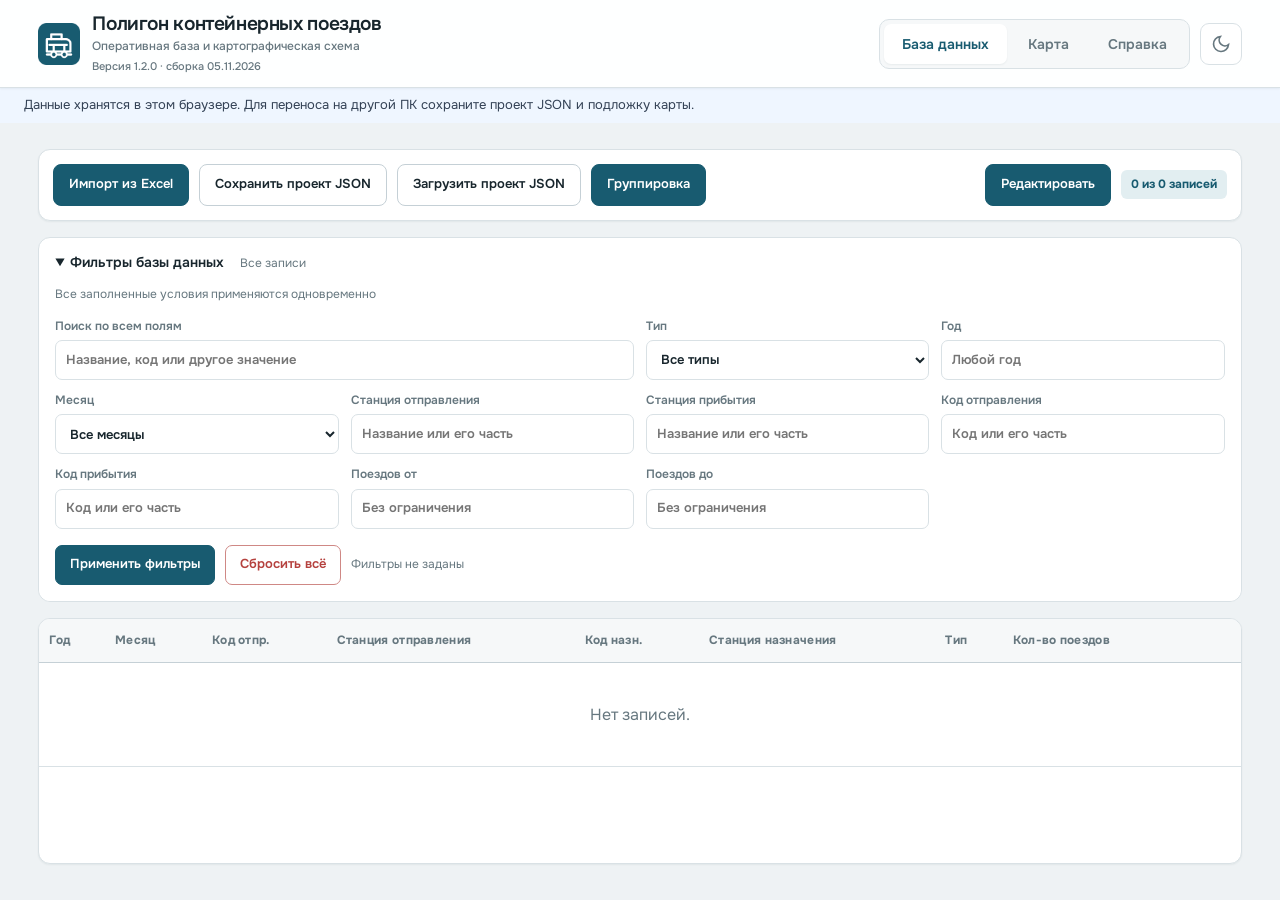
==== commit 4024c120: "Add combined database filters and visible build version; release 1.2.0" ====
--- a/app.html
+++ b/app.html
@@ -30,6 +30,7 @@
         <div class="brand-copy">
             <h1>Полигон контейнерных поездов</h1>
             <span class="brand-subtitle">Оперативная база и картографическая схема</span>
+            <span class="build-info">Версия 1.2.0 · сборка 05.11.2026</span>
         </div>
     </div>
     <div class="header-actions">
@@ -54,27 +55,32 @@
             <button id="loadJsonBtn">Загрузить проект JSON</button>
             <button id="groupToggleBtn" class="primary">Группировка</button>
             <span style="flex:1;"></span>
-            <div class="filter-area">
-                <select id="filterColumn">
-                    <option value="all">Все поля</option>
-                    <option value="year">Год</option>
-                    <option value="month">Месяц</option>
-                    <option value="codeFrom">Код отпр.</option>
-                    <option value="stationFrom">Станция отпр.</option>
-                    <option value="codeTo">Код назн.</option>
-                    <option value="stationTo">Станция назн.</option>
-                    <option value="type">Тип</option>
-                    <option value="count">Кол-во</option>
-                </select>
-                <input type="text" id="filterValue" placeholder="Значение фильтра">
-                <button class="filter-btn" id="applyFilterBtn">Применить</button>
-                <button class="filter-btn" id="clearFilterBtn" style="background:#e53e3e;">Сброс</button>
-            </div>
             <button id="editBtn" class="primary">Редактировать</button>
             <button id="saveEditBtn" class="success" style="display:none;">Сохранить</button>
             <button id="cancelEditBtn" class="danger" style="display:none;">Отменить</button>
             <span id="rowCount" style="color:#4a5568; font-weight:500; white-space:nowrap;">0 записей</span>
         </div>
+        <details class="filter-panel" open>
+        <summary>Фильтры базы данных <span id="filterPanelState">Все записи</span></summary>
+        <form id="dbFilters" class="db-filters" aria-label="Фильтры базы данных">
+            <div class="filter-heading"><strong>Фильтры</strong><span>Все заполненные условия применяются одновременно</span></div>
+            <div class="filter-grid">
+                <label class="filter-search">Поиск по всем полям<input id="filterValue" type="search" placeholder="Название, код или другое значение"></label>
+                <label>Тип<select id="filterType"><option value="">Все типы</option><option value="1">1 — ≤57 у.в.</option><option value="2">2 — ≤71 у.в.</option><option value="3">3 — ≤100 у.в.</option><option value="4">4 — ≤114 у.в.</option><option value="5">5 — ≤128 у.в.</option><option value="6">6 — ≥129 у.в.</option></select></label>
+                <label>Год<input id="filterYear" type="number" min="1900" max="2200" step="1" placeholder="Любой год"></label>
+                <label>Месяц<select id="filterMonth"><option value="">Все месяцы</option><option value="1">Январь</option><option value="2">Февраль</option><option value="3">Март</option><option value="4">Апрель</option><option value="5">Май</option><option value="6">Июнь</option><option value="7">Июль</option><option value="8">Август</option><option value="9">Сентябрь</option><option value="10">Октябрь</option><option value="11">Ноябрь</option><option value="12">Декабрь</option></select></label>
+                <label>Станция отправления<input id="filterStationFrom" list="stationsFromList" placeholder="Название или его часть"></label>
+                <label>Станция прибытия<input id="filterStationTo" list="stationsToList" placeholder="Название или его часть"></label>
+                <label>Код отправления<input id="filterCodeFrom" placeholder="Код или его часть"></label>
+                <label>Код прибытия<input id="filterCodeTo" placeholder="Код или его часть"></label>
+                <label>Поездов от<input id="filterCountMin" type="number" min="0" step="1" placeholder="Без ограничения"></label>
+                <label>Поездов до<input id="filterCountMax" type="number" min="0" step="1" placeholder="Без ограничения"></label>
+            </div>
+            <datalist id="stationsFromList"></datalist><datalist id="stationsToList"></datalist>
+            <div class="filter-actions"><button type="submit" class="primary" id="applyFilterBtn">Применить фильтры</button><button type="button" id="clearFilterBtn">Сбросить всё</button><span id="filterSummary" role="status" aria-live="polite">Фильтры не заданы</span></div>
+            <p id="filterError" class="filter-error" role="alert" hidden></p>
+        </form>
+        </details>
         <div class="table-wrap">
             <table>
                 <thead id="dbHeader">
@@ -94,6 +100,13 @@
             <span class="map-source-status" id="mapSourceStatus" title="Подложка карты">Подложка не загружена</span>
             <button id="refreshMapBtn">Обновить информацию</button>
             <button id="exportPdfBtn">Сохранить PDF</button>
+            <label class="pdf-size-label">Таблицы в PDF
+                <select id="pdfTableSize" aria-label="Размер таблиц в PDF">
+                    <option value="1" selected>Как на карте</option>
+                    <option value="1.35">Увеличенные</option>
+                    <option value="0.8">Компактные</option>
+                </select>
+            </label>
             <button id="exportMapStateBtn">Сохранить проект JSON</button>
             <button id="importMapStateBtn">Загрузить проект JSON</button>
             <input type="file" id="importMapStateInput" accept=".json" hidden>
@@ -133,7 +146,7 @@
             </svg>
             <svg class="connector-layer" id="connectorLayer" aria-hidden="true"></svg>
             <div class="map-tables-container" id="mapTablesContainer"></div>
-            <img hidden class="map-legend-image" id="mapLegendImage" src="legend.png"
+            <img hidden class="map-legend-image" id="mapLegendImage" src="legend.jpg"
                  alt="Условные обозначения карты" draggable="false">
             <div class="placement-hint" id="placementHint"></div>
             <div class="map-controls">
@@ -173,7 +186,7 @@
                         <li><strong>Загрузить проект JSON</strong>: восстанавливает ранее сохранённый проект.</li>
                         <li><strong>Группировка</strong>: объединяет записи по месяцам для компактного просмотра.</li>
                         <li><strong>Редактировать</strong>: разрешает менять значения и удалять строки. Завершите работу кнопкой <strong>Сохранить</strong>.</li>
-                        <li><strong>Фильтр</strong>: ищет по всем полям или по выбранной колонке. Enter также запускает поиск.</li>
+                        <li><strong>Фильтр</strong>: позволяет одновременно задать тип, станции отправления и прибытия, их коды, год, месяц и диапазон количества поездов. Поиск по всем полям дополняет остальные условия. Enter применяет фильтры, «Сбросить всё» очищает их.</li>
                     </ul>
                     <p class="help-note">Импорт Excel добавляет данные, а не заменяет существующие. Перед повторной загрузкой того же месяца проверьте, нет ли дублей.</p>
                 </section>
@@ -231,14 +244,14 @@
                         <li>Точку и таблицу можно перетаскивать мышью. Колесо мыши и кнопки справа изменяют масштаб.</li>
                         <li><strong>Обновить информацию</strong> пересчитывает таблицы после изменения периода или базы.</li>
                     </ul>
-                    <p class="help-note">При экспорте таблицы автоматически раздвигаются, если их прямоугольники пересекаются. Координаты сохранённого проекта при этом не меняются.</p>
+                    <p class="help-note">При экспорте сохраняется заданное расположение таблиц. Их размер ограничен, чтобы оставалась видна карта; текст в PDF можно приближать без потери чёткости.</p>
                 </section>
 
                 <section class="help-card">
                     <h3>Подложка, легенда и PDF</h3>
                     <ul>
                         <li>Подложка выбирается отдельно как графический файл. Она не включается в JSON проекта.</li>
-                        <li>Файл условных обозначений должен называться <code>legend.png</code> и лежать в одной папке с <code>app.html</code>.</li>
+                        <li>Легенда условных обозначений включена в приложение и автоматически добавляется в PDF.</li>
                         <li>Если легенда отсутствует или повреждена, PDF сформируется без неё.</li>
                         <li>Во время экспорта показывается заставка с ориентировочным временем и счётчиком ожидания.</li>
                         <li>Скорость зависит от размеров подложки, числа мини-таблиц и мощности компьютера. Не закрывайте страницу до начала скачивания.</li>
@@ -319,6 +332,7 @@
         </div>
     </div>
 </div>
+<script src="libs/pdf-font.js"></script>
 <script src="app.js"></script>
 </body>
 </html>
--- a/style.css
+++ b/style.css
@@ -1076,3 +1076,9 @@
     .modal .search-box, .modal .modal-actions { padding-left: 16px; padding-right: 16px; }
 }
 .local-notice{padding:8px 24px;background:#eff6ff;color:#334155;font-size:13px}.monthly-tooltip{position:fixed;z-index:10000;max-width:min(420px,90vw);max-height:65vh;overflow:auto;padding:16px;background:#fff;color:#18263b;border:1px solid #cbd5e1;border-radius:12px;box-shadow:0 12px 40px #0003;font-size:13px;pointer-events:none}.monthly-tooltip[hidden]{display:none}.monthly-tooltip p{margin:8px 0;color:#64748b}.monthly-tooltip div{padding:4px 0;border-top:1px solid #eef2f6}.has-breakdown{cursor:help;text-decoration:underline dotted;text-underline-offset:3px}.has-breakdown:focus{outline:2px solid #2563eb}
+
+.monthly-tooltip .peak-month{background:#fef08a;color:#713f12;font-weight:700;border-radius:6px;padding:7px 8px;border:1px solid #eab308}.pdf-size-label{display:flex;align-items:center;gap:8px;font-size:12px;color:var(--ui-muted)}.pdf-size-label select{padding:8px;border:1px solid var(--ui-border);border-radius:7px;color:var(--ui-text);background:var(--ui-surface)}
+
+.build-info{display:block;margin-top:4px;color:var(--ui-muted);font-size:11px;font-weight:500}.db-filters{margin-bottom:16px;padding:16px;background:var(--ui-surface);border:1px solid var(--ui-border);border-radius:12px}.filter-heading{display:flex;align-items:baseline;gap:14px;flex-wrap:wrap;margin-bottom:14px}.filter-heading strong{font-size:15px}.filter-heading span{font-size:12px;color:var(--ui-muted)}.filter-grid{display:grid;grid-template-columns:repeat(4,minmax(0,1fr));gap:12px}.filter-grid label{display:flex;flex-direction:column;gap:5px;font-size:12px;color:var(--ui-muted);font-weight:600}.filter-grid .filter-search{grid-column:span 2}.filter-grid input,.filter-grid select{width:100%;min-width:0;min-height:40px;padding:8px 10px;border:1px solid var(--ui-border);border-radius:7px;background:var(--ui-surface);color:var(--ui-text);font-size:13px}.filter-grid input:focus,.filter-grid select:focus{outline:2px solid var(--ui-focus-ring);border-color:var(--ui-focus)}.filter-actions{display:flex;align-items:center;gap:10px;flex-wrap:wrap;margin-top:16px}.filter-actions button{min-height:40px;padding:8px 14px;border:1px solid var(--ui-border-strong);border-radius:7px;background:var(--ui-surface);color:var(--ui-text);cursor:pointer;font-size:13px;font-weight:600}.filter-actions .primary{background:var(--ui-primary);border-color:var(--ui-primary);color:#fff}.filter-actions span{font-size:12px;color:var(--ui-muted)}.filter-error{margin:12px 0 0;color:var(--ui-danger);font-size:13px}@media(max-width:900px){.filter-grid{grid-template-columns:repeat(2,minmax(0,1fr))}}@media(max-width:520px){.filter-grid{grid-template-columns:1fr}.filter-grid .filter-search{grid-column:auto}}
+
+.filter-panel{flex-shrink:0;margin-bottom:16px;background:var(--ui-surface);border:1px solid var(--ui-border);border-radius:12px}.filter-panel>summary{padding:14px 16px;cursor:pointer;font-size:14px;font-weight:600;color:var(--ui-text)}.filter-panel>summary span{margin-left:12px;color:var(--ui-muted);font-size:12px;font-weight:400}.filter-panel .db-filters{border:0;margin:0;padding-top:0}.filter-panel .filter-heading strong{display:none}
